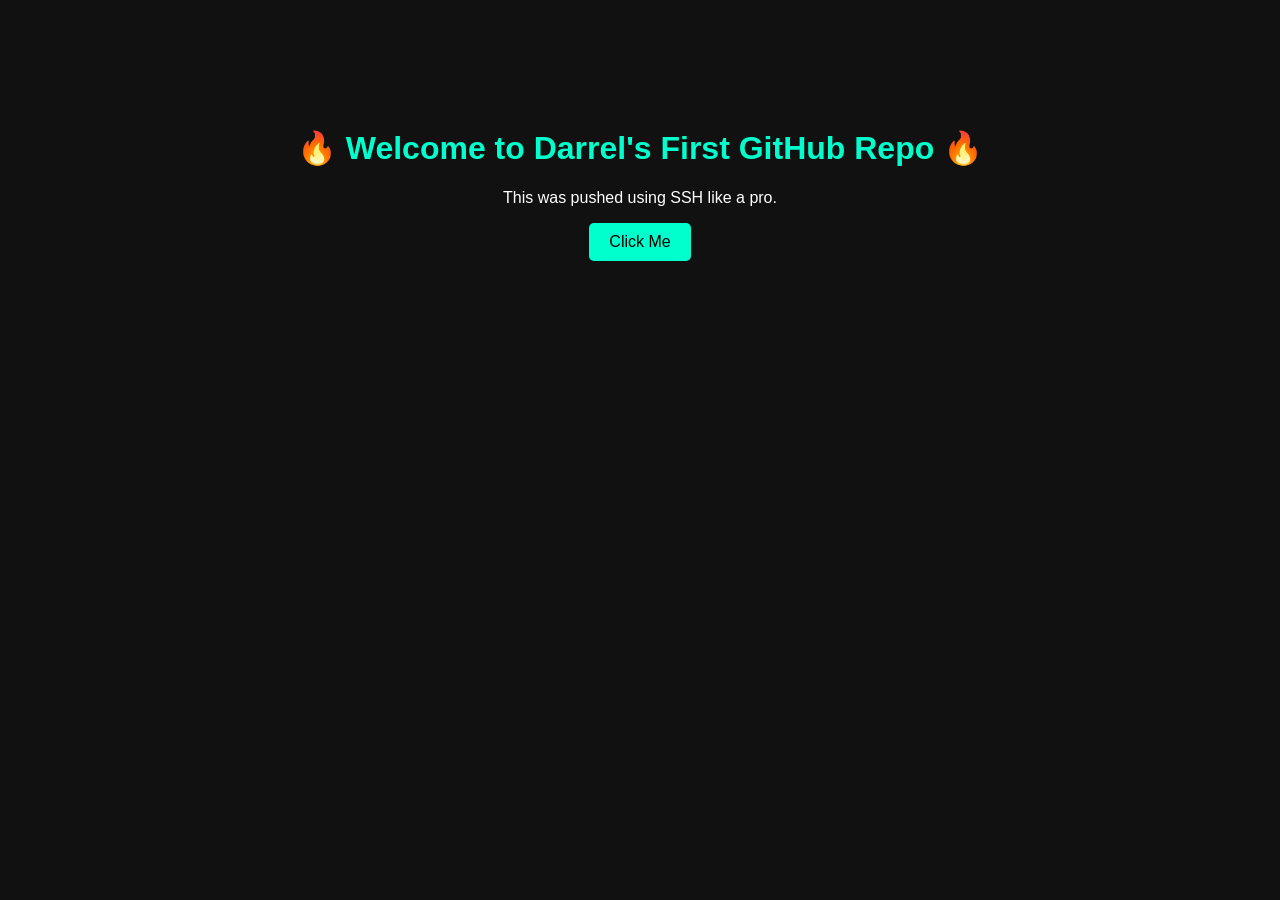
==== index.html @ c8d3c4a0 "Add initial index.html file" ====
<!DOCTYPE html>
<html lang="en">
<head>
    <meta charset="UTF-8">
    <meta name="viewport" content="width=device-width, initial-scale=1.0">
    <title>Darrel's First Repo</title>
    <style>
        body {
            background-color: #111;
            color: white;
            font-family: Arial, sans-serif;
            text-align: center;
            padding-top: 100px;
        }
        h1 {
            color: #00ffcc;
        }
        button {
            padding: 10px 20px;
            font-size: 16px;
            border: none;
            background-color: #00ffcc;
            cursor: pointer;
            border-radius: 5px;
        }
        button:hover {
            background-color: #00cc99;
        }
    </style>
</head>
<body>
    <h1>🔥 Welcome to Darrel's First GitHub Repo 🔥</h1>
    <p>This was pushed using SSH like a pro.</p>
    <button onclick="alert('You are officially a developer 😎')">
        Click Me
    </button>
</body>
</html>
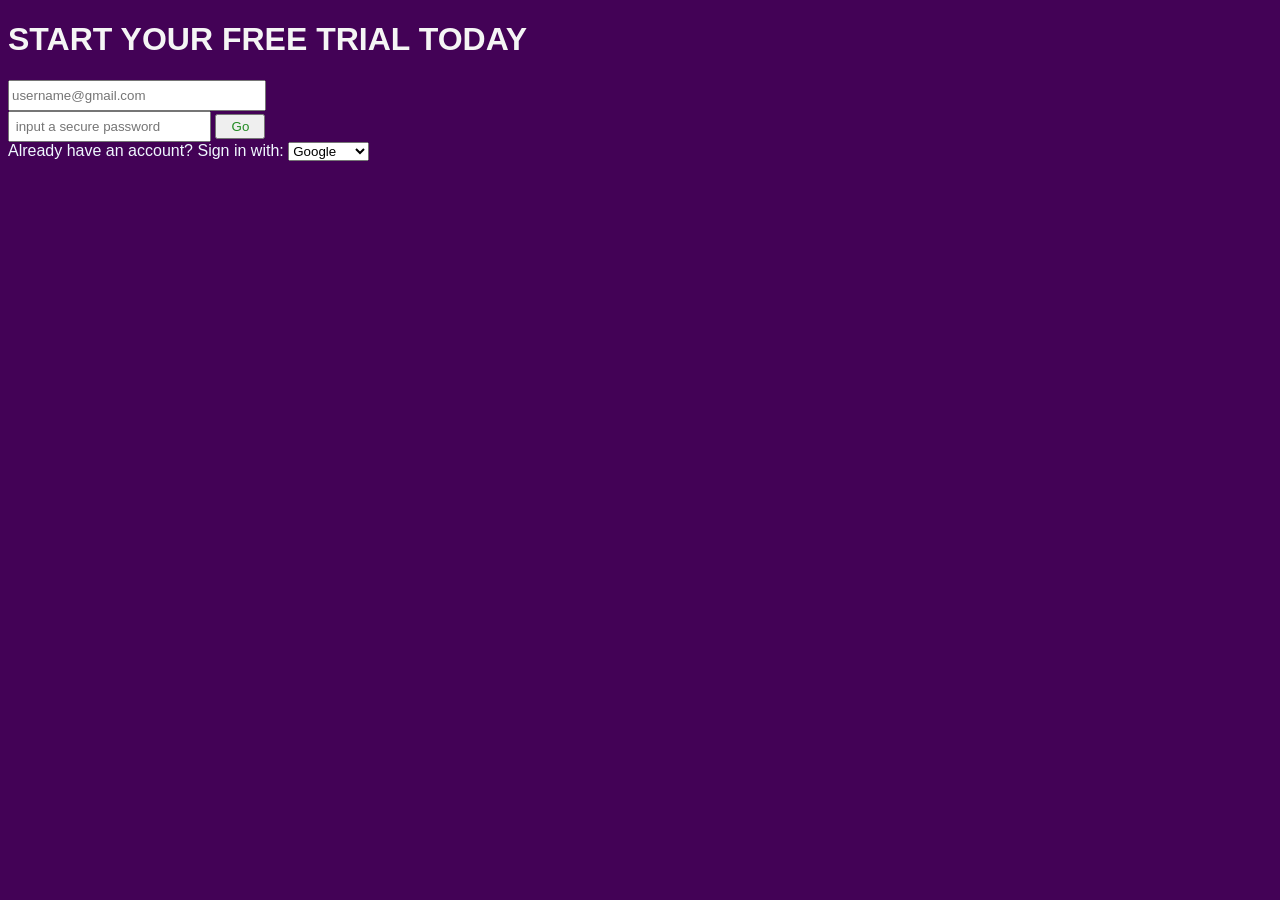
==== commit 65dbff98: "created a netflix page clone" ====
--- a/index.html
+++ b/index.html
@@ -3,36 +3,20 @@
 <head>
     <meta charset="UTF-8">
     <meta name="viewport" content="width=device-width, initial-scale=1.0">
-    <title>Darrel's First Repo</title>
-    <style>
-        body {
-            background-color: #111;
-            color: white;
-            font-family: Arial, sans-serif;
-            text-align: center;
-            padding-top: 100px;
-        }
-        h1 {
-            color: #00ffcc;
-        }
-        button {
-            padding: 10px 20px;
-            font-size: 16px;
-            border: none;
-            background-color: #00ffcc;
-            cursor: pointer;
-            border-radius: 5px;
-        }
-        button:hover {
-            background-color: #00cc99;
-        }
-    </style>
+    <title>FREE GAMES</title>
 </head>
-<body>
-    <h1>🔥 Welcome to Darrel's First GitHub Repo 🔥</h1>
-    <p>This was pushed using SSH like a pro.</p>
-    <button onclick="alert('You are officially a developer 😎')">
-        Click Me
-    </button>
+<body style="background-color: rgb(67, 2, 86);font-family: Arial, Helvetica, sans-serif; ">
+    <h1 style="color:whitesmoke">START YOUR FREE TRIAL TODAY</h1>
+    <input type="text" placeholder="username@gmail.com" style="width: 250px;height: 25px; color: aliceblue;"><br>
+   <div class="input-wrapper">
+     <input type="password" placeholder=" input a secure password" style="width: 195px;height: 25px">
+     <button style="color: forestgreen; width: 50px;height: 25px;">Go</button>
+   </div>
+    <label for="sign in options" style="color: aliceblue;">Already have an account? Sign in with:</label>
+    <select name="sign in options" id="options">
+    <option value="google">Google</option>
+    <option value="facebook">Facebook</option>
+    <option value="Apple">Apple</option>
+</select>
 </body>
 </html>
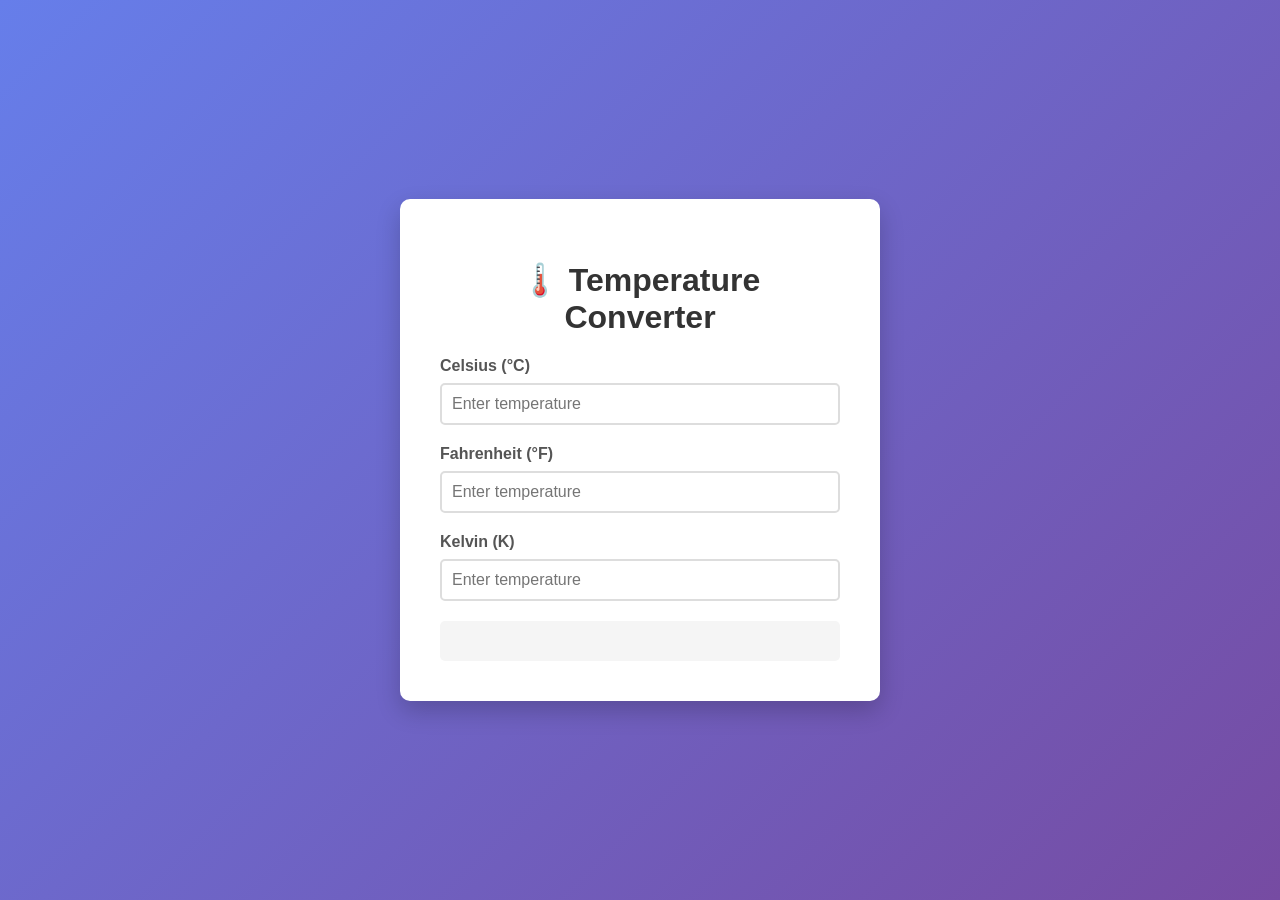
==== commit 1953d363: "created temparature converter" ====
--- a/index.html
+++ b/index.html
@@ -3,20 +3,135 @@
 <head>
     <meta charset="UTF-8">
     <meta name="viewport" content="width=device-width, initial-scale=1.0">
-    <title>FREE GAMES</title>
+    <title>Temperature Converter</title>
+    <style>
+        body {
+            font-family: Arial, sans-serif;
+            display: flex;
+            justify-content: center;
+            align-items: center;
+            min-height: 100vh;
+            margin: 0;
+            background: linear-gradient(135deg, #667eea 0%, #764ba2 100%);
+        }
+        .container {
+            background: white;
+            padding: 40px;
+            border-radius: 10px;
+            box-shadow: 0 10px 25px rgba(0, 0, 0, 0.2);
+            width: 100%;
+            max-width: 400px;
+        }
+        h1 {
+            text-align: center;
+            color: #333;
+        }
+        .input-group {
+            margin-bottom: 20px;
+        }
+        label {
+            display: block;
+            margin-bottom: 8px;
+            font-weight: bold;
+            color: #555;
+        }
+        input {
+            width: 100%;
+            padding: 10px;
+            border: 2px solid #ddd;
+            border-radius: 5px;
+            font-size: 16px;
+            box-sizing: border-box;
+        }
+        .results {
+            background: #f5f5f5;
+            padding: 20px;
+            border-radius: 5px;
+            margin-top: 20px;
+        }
+        .result-item {
+            margin: 10px 0;
+            padding: 10px;
+            background: white;
+            border-left: 4px solid #667eea;
+        }
+        .result-label {
+            font-weight: bold;
+            color: #667eea;
+        }
+        .result-value {
+            font-size: 18px;
+            color: #333;
+        }
+    </style>
 </head>
-<body style="background-color: rgb(67, 2, 86);font-family: Arial, Helvetica, sans-serif; ">
-    <h1 style="color:whitesmoke">START YOUR FREE TRIAL TODAY</h1>
-    <input type="text" placeholder="username@gmail.com" style="width: 250px;height: 25px; color: aliceblue;"><br>
-   <div class="input-wrapper">
-     <input type="password" placeholder=" input a secure password" style="width: 195px;height: 25px">
-     <button style="color: forestgreen; width: 50px;height: 25px;">Go</button>
-   </div>
-    <label for="sign in options" style="color: aliceblue;">Already have an account? Sign in with:</label>
-    <select name="sign in options" id="options">
-    <option value="google">Google</option>
-    <option value="facebook">Facebook</option>
-    <option value="Apple">Apple</option>
-</select>
+<body>
+    <div class="container">
+        <h1>🌡️ Temperature Converter</h1>
+        
+        <div class="input-group">
+            <label for="celsius">Celsius (°C)</label>
+            <input type="number" id="celsius" placeholder="Enter temperature" oninput="convertTemperature('celsius')">
+        </div>
+
+        <div class="input-group">
+            <label for="fahrenheit">Fahrenheit (°F)</label>
+            <input type="number" id="fahrenheit" placeholder="Enter temperature" oninput="convertTemperature('fahrenheit')">
+        </div>
+
+        <div class="input-group">
+            <label for="kelvin">Kelvin (K)</label>
+            <input type="number" id="kelvin" placeholder="Enter temperature" oninput="convertTemperature('kelvin')">
+        </div>
+
+        <div class="results" id="results"></div>
+    </div>
+
+    <script>
+        function convertTemperature(unit) {
+            const celsiusInput = document.getElementById('celsius');
+            const fahrenheitInput = document.getElementById('fahrenheit');
+            const kelvinInput = document.getElementById('kelvin');
+            const resultsDiv = document.getElementById('results');
+
+            let celsius, fahrenheit, kelvin;
+
+            if (unit === 'celsius') {
+                celsius = parseFloat(celsiusInput.value);
+                if (isNaN(celsius)) return;
+                fahrenheit = (celsius * 9/5) + 32;
+                kelvin = celsius + 273.15;
+            } else if (unit === 'fahrenheit') {
+                fahrenheit = parseFloat(fahrenheitInput.value);
+                if (isNaN(fahrenheit)) return;
+                celsius = (fahrenheit - 32) * 5/9;
+                kelvin = celsius + 273.15;
+            } else if (unit === 'kelvin') {
+                kelvin = parseFloat(kelvinInput.value);
+                if (isNaN(kelvin)) return;
+                celsius = kelvin - 273.15;
+                fahrenheit = (celsius * 9/5) + 32;
+            }
+
+            celsiusInput.value = celsius.toFixed(2);
+            fahrenheitInput.value = fahrenheit.toFixed(2);
+            kelvinInput.value = kelvin.toFixed(2);
+
+            resultsDiv.innerHTML = `
+                <div class="result-item">
+                    <span class="result-label">Celsius:</span>
+                    <span class="result-value">${celsius.toFixed(2)} °C</span>
+                </div>
+                <div class="result-item">
+                    <span class="result-label">Fahrenheit:</span>
+                    <span class="result-value">${fahrenheit.toFixed(2)} °F</span>
+                </div>
+                <div class="result-item">
+                    <span class="result-label">Kelvin:</span>
+                    <span class="result-value">${kelvin.toFixed(2)} K</span>
+                </div>
+            `;
+        }
+    </script>
 </body>
 </html>
